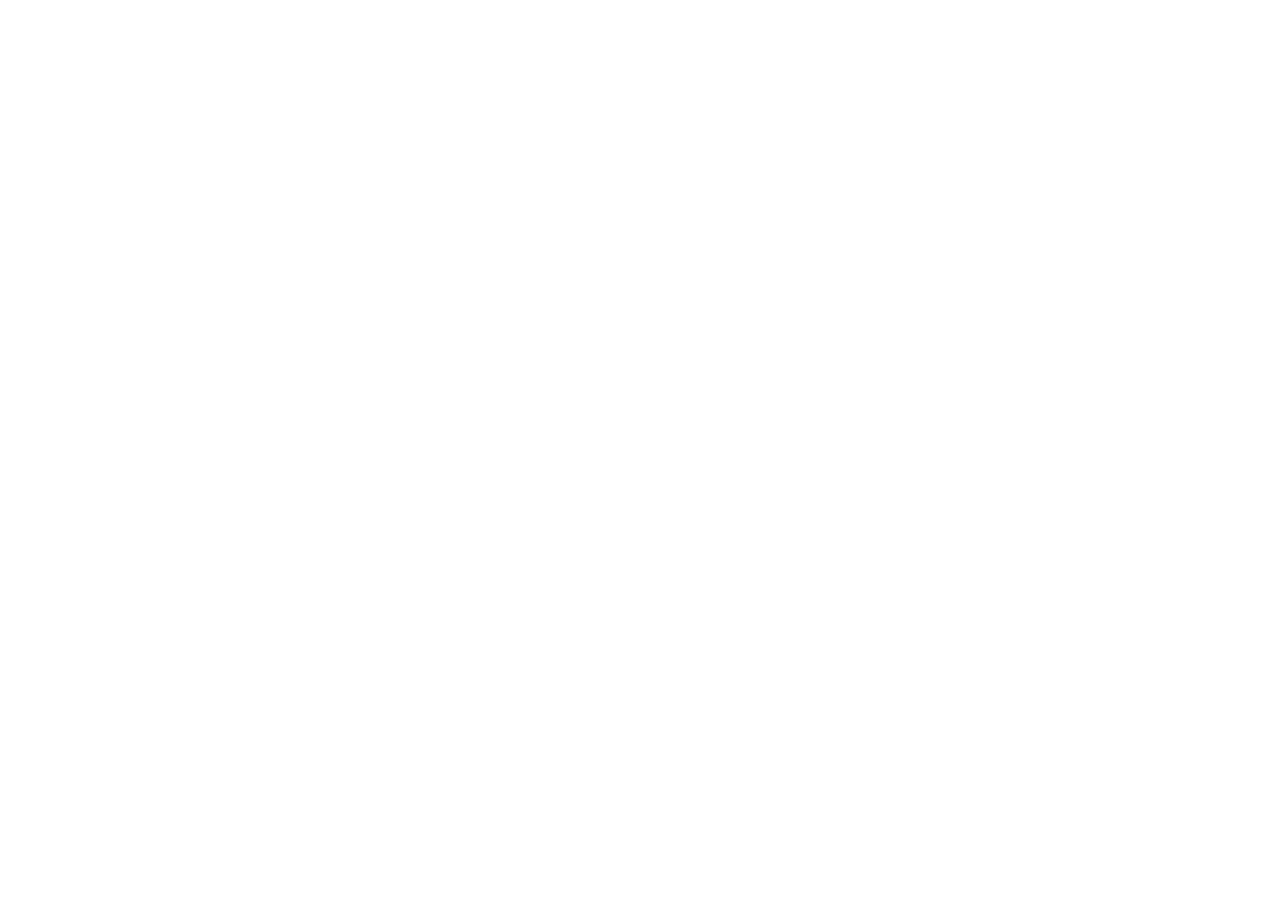
==== frontend/public/index.html @ dd6f4a45 "Renamed folders and added starter code" ====
<!DOCTYPE html>
<html>

<head>
  <meta charset="utf-8">
  <meta name="viewport" content="width=device-width, initial-scale=1">

  <meta name="description" content="Generate smart notes from YouTube lectures in just seconds.">
  <meta name="author" content="Pranav Wadhwa">
  <title>Lecture Noted</title>

  <script defer src="/__/firebase/8.3.1/firebase-app.js"></script>


</head>

<body>

</body>

</html>
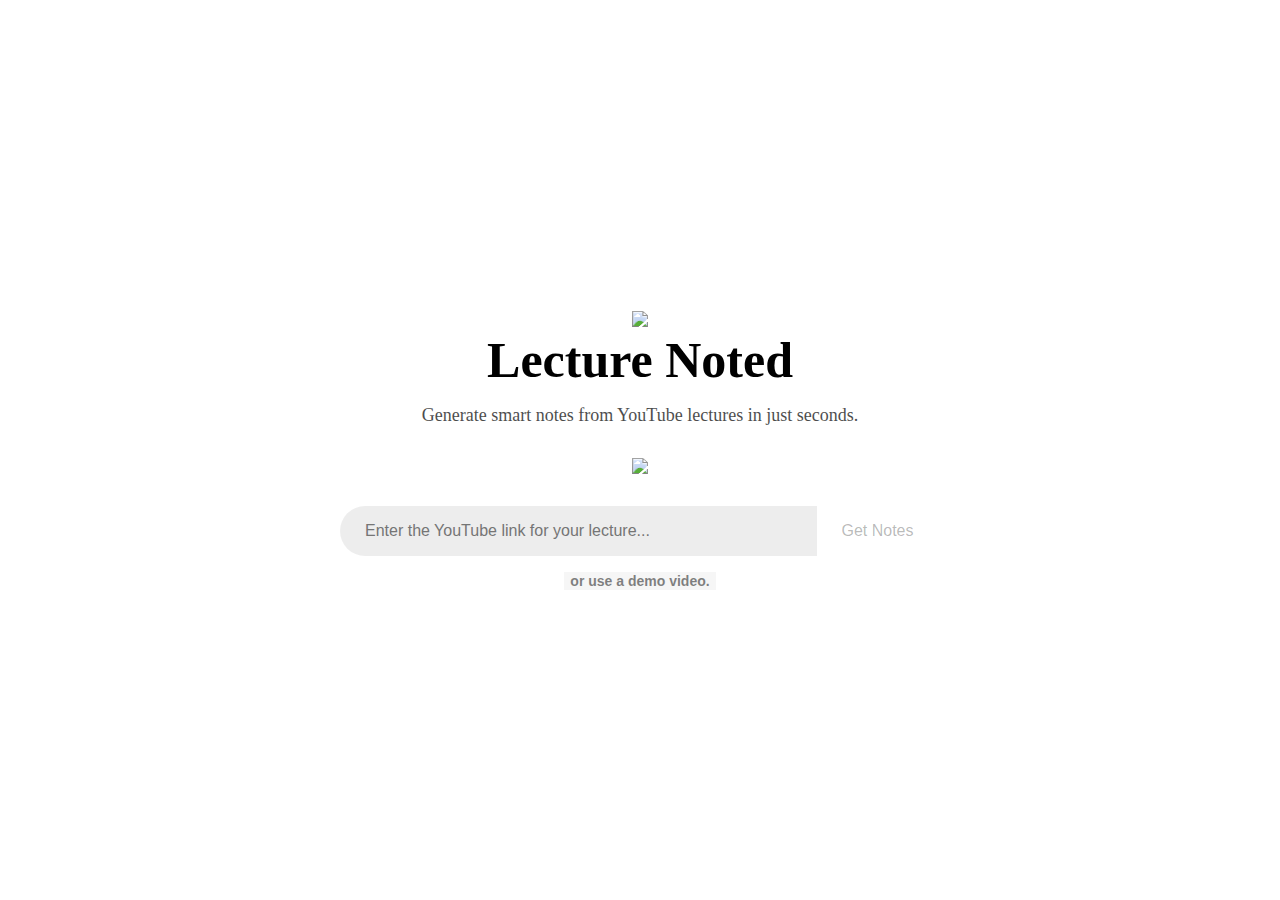
==== commit f3fd61af: "Merge branch 'main' of https://github.com/Pranav-Wadhwa/Lecture-Noted into main" ====
--- a/frontend/public/index.html
+++ b/frontend/public/index.html
@@ -11,10 +11,38 @@
 
   <script defer src="/__/firebase/8.3.1/firebase-app.js"></script>
 
+  <link rel="icon" type="image/svg+xml" href="assets/favicon.svg">
+  <link rel="icon" type="image/ico" href="assets/favicon.ico">
 
+  <link rel="stylesheet" href="styles/style.css">
+  <link rel="stylesheet" href="styles/landing.css">
 </head>
 
 <body>
+  <div class="Landing">
+    <a href="/" class="nav-link">
+      <img src="assets/logo.svg" />
+    </a>
+
+    <h1 class="Landing-title">Lecture Noted</h1>
+    <h2 class="Landing-subtitle">Generate smart notes from YouTube lectures in just seconds.</h2>
+
+    <img src="assets/landing-illustration.svg" class="Landing-img" />
+
+    <div class="Landing-inputContainer">
+      <input class="Landing-field" placeholder="Enter the YouTube link for your lecture..."/ id="text-field">
+
+      <button class="Landing-submit" id="go-btn">
+        Get Notes
+      </button>
+    </div>
+
+    <button class="Landing-demoButton" id="demo-btn">
+      or use a demo video.
+    </button>
+  </div>
+
+  <script src="scripts/landing.js"></script>
 
 </body>
 
--- a/frontend/public/styles/style.css
+++ b/frontend/public/styles/style.css
@@ -0,0 +1,59 @@
+/*
+
+  Styling:
+
+  font-family: 'Inter', sans-serif;
+
+  yellow (main): #DFB61F;
+
+  Tablet resize:
+  @media (max-width: 991px)
+
+  Mobile resize:
+  @media (max-width: 767px)
+
+ */
+
+@import url("https://fonts.googleapis.com/css2?family=Inter:wght@400;500;600;700&display=swap");
+
+:root {
+    --main: #dfb61f;
+}
+
+html {
+    font-family: "Inter", sans-serif;
+    margin: 0;
+    padding: 0;
+    border: 0;
+    font-weight: inherit;
+    font-style: inherit;
+    font-size: 100%;
+    font-family: inherit;
+    box-sizing: border-box;
+    height: 100%;
+}
+
+body {
+    height: 100%;
+    margin: 0;
+    padding: 0;
+}
+
+h1,
+h2,
+h3,
+h4,
+h5,
+h6,
+p,
+div,
+span,
+button,
+a {
+    margin: 0;
+    box-sizing: border-box;
+}
+button {
+    outline: none;
+    border: none;
+}--- a/frontend/public/styles/landing.css
+++ b/frontend/public/styles/landing.css
@@ -0,0 +1,82 @@
+.Landing {
+    width: 100%;
+    height: 100vh;
+    display: flex;
+    position: relative;
+    flex-direction: column;
+    justify-content: center;
+    align-items: center;
+    padding: 32px;
+}
+
+.Landing-title {
+    font-weight: 700;
+    font-size: 50px;
+    margin-bottom: 16px;
+}
+
+.Landing-subtitle {
+    font-weight: 500;
+    font-size: 18px;
+    opacity: 0.7;
+}
+
+.Landing-img {
+    max-height: 300px;
+    margin: 32px;
+}
+
+.Landing-inputContainer {
+    max-width: 600px;
+    width: 100%;
+    height: 50px;
+    display: flex;
+    align-self: center;
+}
+
+.Landing-field {
+    font-size: 16px;
+    flex: 1;
+    border-radius: 25px 0 0 25px;
+    border: none;
+    background: rgba(0, 0, 0, 0.07);
+    padding: 0 25px;
+    margin: 0;
+}
+
+.Landing-field:focus {
+    outline: none;
+}
+
+.Landing-submit {
+    font-size: 16px;
+    font-weight: 500;
+    background: var(--main);
+    flex: 0 0 125px;
+    margin-left: -2px;
+    border-radius: 0 25px 25px 0;
+    transition: all 0.3s;
+}
+
+
+.Landing-submit:disabled,
+.Landing-submit[disabled]{
+    background: var(--main-light);
+    cursor: auto;
+}
+
+.Landing-submit:not([disabled]):hover {
+    background: var(--main-dark);
+}
+
+.Landing-demoButton {
+    font-size: 14px;
+    opacity: 0.5;
+    font-weight: 600;
+    margin-top: 16px;
+    transition: all 0.3s;
+}
+
+.Landing-demoButton:hover {
+    opacity: 1;
+}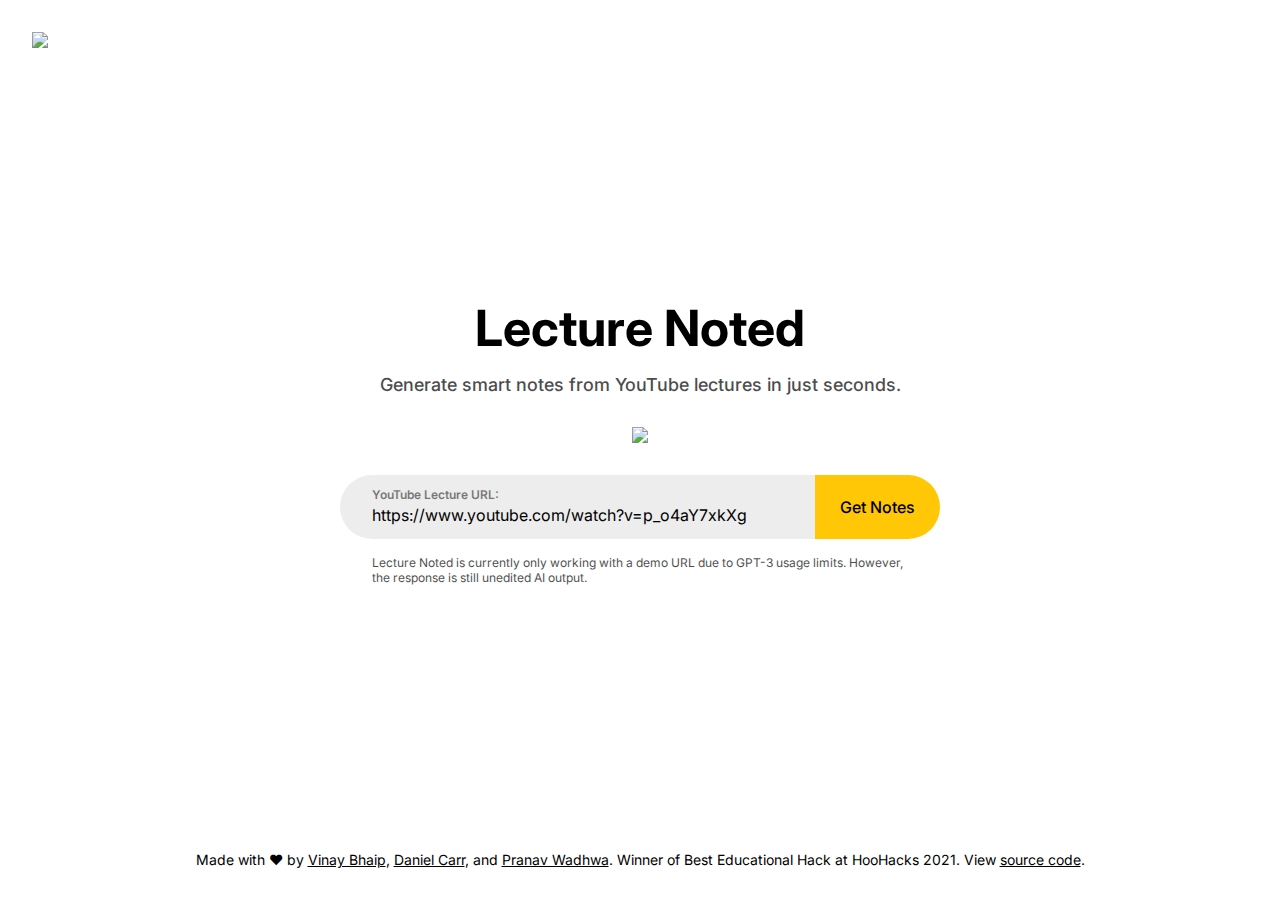
==== commit 8a47cdeb: "Post-hackathon frontend changes" ====
--- a/frontend/public/index.html
+++ b/frontend/public/index.html
@@ -24,22 +24,37 @@
       <img src="assets/logo.svg" />
     </a>
 
+    <div class="Landing-spacer"></div>
+
     <h1 class="Landing-title">Lecture Noted</h1>
     <h2 class="Landing-subtitle">Generate smart notes from YouTube lectures in just seconds.</h2>
 
     <img src="assets/landing-illustration.svg" class="Landing-img" />
 
     <div class="Landing-inputContainer">
-      <input class="Landing-field" placeholder="Enter the YouTube link for your lecture..."/ id="text-field">
+      <span class="Landing-label">YouTube Lecture URL:</span>
+
+      <input class="Landing-field" placeholder="Enter the YouTube link for your lecture..."/ id="text-field" disabled value="https://www.youtube.com/watch?v=p_o4aY7xkXg">
 
       <button class="Landing-submit" id="go-btn">
         Get Notes
       </button>
     </div>
 
-    <button class="Landing-demoButton" id="demo-btn">
+    <p class="Landing-info">
+      Lecture Noted is currently only working with a demo URL due to GPT-3 usage limits. However, the response is still unedited AI output.
+    </p>
+
+    <div class="Landing-spacer"></div>
+
+    <div class="Landing-footer">
+      Made with ♥ by <a href="https://vinaybhaip.com" target="_blank">Vinay Bhaip</a>, <a href="https://github.com/randomerz/" target="_blank">Daniel Carr</a>, and <a href="https://pranavwadhwa.com" target="_blank">Pranav Wadhwa</a>. Winner of Best Educational Hack at HooHacks 2021. View <a href="https://github.com/pranav-wadhwa/lecture-noted">source code</a>.
+    </div>
+
+    <!-- Removed because the demo video is the only one being used. -->
+    <!-- <button class="Landing-demoButton" id="demo-btn">
       or use a demo video.
-    </button>
+    </button> -->
   </div>
 
   <script src="scripts/landing.js"></script>
--- a/frontend/public/styles/style.css
+++ b/frontend/public/styles/style.css
@@ -4,7 +4,9 @@
 
   font-family: 'Inter', sans-serif;
 
-  yellow (main): #DFB61F;
+  yellow (main): #FFC706;
+  yellow-dark (main-dark): #EBB706;
+  yellow-light (main-light): #FFE385;
 
   Tablet resize:
   @media (max-width: 991px)
@@ -17,11 +19,12 @@
 @import url("https://fonts.googleapis.com/css2?family=Inter:wght@400;500;600;700&display=swap");
 
 :root {
-    --main: #dfb61f;
+    --main: #FFC706;
+    --main-dark: #EBB706;
+    --main-light: #FFE385;
 }
 
 html {
-    font-family: "Inter", sans-serif;
     margin: 0;
     padding: 0;
     border: 0;
@@ -37,6 +40,7 @@
     height: 100%;
     margin: 0;
     padding: 0;
+    font-family: 'Inter', sans-serif;
 }
 
 h1,
@@ -56,4 +60,23 @@
 button {
     outline: none;
     border: none;
+    cursor: pointer;
+    background: none;
+}
+
+* {
+    font-family: 'Inter', sans-serif;
+}
+
+.nav-link {
+    position: absolute;
+    top: 32px;
+    left: 32px;
+    height: 75px;
+}
+
+@media (max-width: 991px) {
+    .nav-link > img {
+        max-height: 44px;
+    }
 }--- a/frontend/public/styles/landing.css
+++ b/frontend/public/styles/landing.css
@@ -1,6 +1,6 @@
 .Landing {
     width: 100%;
-    height: 100vh;
+    min-height: 100vh;
     display: flex;
     position: relative;
     flex-direction: column;
@@ -22,26 +22,64 @@
 }
 
 .Landing-img {
-    max-height: 300px;
+    max-height: 250px;
     margin: 32px;
 }
 
 .Landing-inputContainer {
     max-width: 600px;
     width: 100%;
-    height: 50px;
+    height: 64px;
     display: flex;
     align-self: center;
+    position: relative;
 }
 
 .Landing-field {
     font-size: 16px;
     flex: 1;
-    border-radius: 25px 0 0 25px;
+    border-radius: 32px 0 0 32px;
     border: none;
     background: rgba(0, 0, 0, 0.07);
-    padding: 0 25px;
+    padding: 32px 32px 16px;
     margin: 0;
+    color: black;
+    -webkit-text-fill-color: #000000;
+    opacity: 1; 
+}
+
+.Landing-field[disabled]::placeholder {
+    color: rgba(0, 0, 0, 0.3);
+}
+
+.Landing-label {
+    position: absolute;
+    font-size: 12px;
+    left: 32px;
+    top: 12px;
+    font-weight: 600;
+    opacity: 0.5;
+}
+
+.Landing-info {
+    opacity: 0.7;
+    margin-top: 16px;
+    width: 100%;
+    max-width: 536px;
+    font-size: 12px;
+}
+
+.Landing-spacer {
+    flex: 1 0 64px;
+}
+
+.Landing-footer {
+    font-size: 14px;
+    text-align: center;
+}
+
+.Landing-footer > a {
+    color: black;
 }
 
 .Landing-field:focus {
@@ -54,7 +92,7 @@
     background: var(--main);
     flex: 0 0 125px;
     margin-left: -2px;
-    border-radius: 0 25px 25px 0;
+    border-radius: 0 32px 32px 0;
     transition: all 0.3s;
 }
 
@@ -79,4 +117,28 @@
 
 .Landing-demoButton:hover {
     opacity: 1;
+}
+
+@media (max-width: 767px) {
+
+    .Landing-inputContainer {
+        flex-direction: column;
+        height: auto;
+        max-width: 100%;
+    }
+
+    .Landing-field {
+        border-radius: 16px 16px 0 0;
+        padding: 32px 16px 16px;
+    }
+
+    .Landing-submit {
+        flex: 0 0 44px;
+        border-radius: 0 0 16px 16px;
+        margin: 0;
+    }
+
+    .Landing-label {
+        left: 16px;
+    }
 }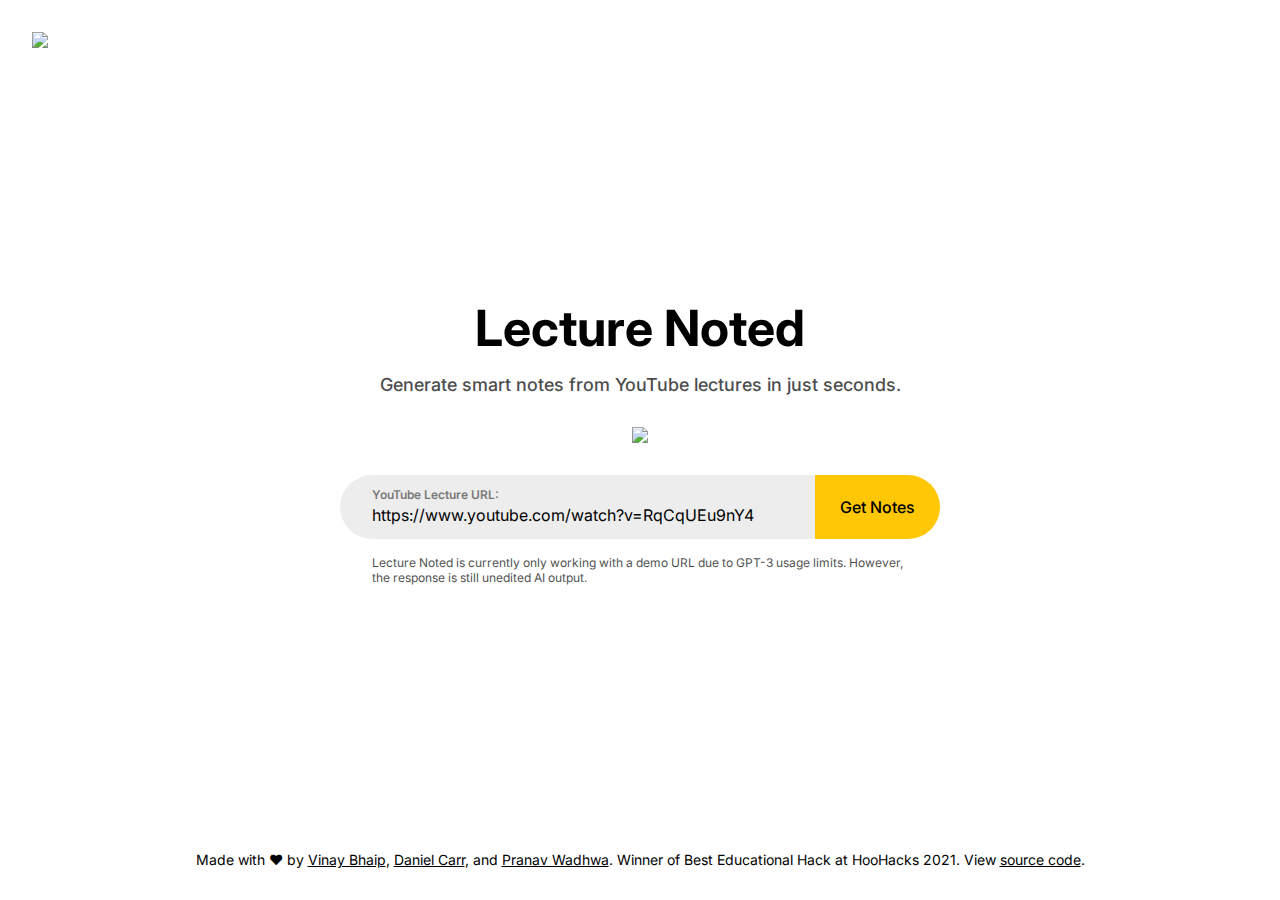
==== commit 3e30224c: "Post-hackathon - Fixed demo URL" ====
--- a/frontend/public/index.html
+++ b/frontend/public/index.html
@@ -34,7 +34,7 @@
     <div class="Landing-inputContainer">
       <span class="Landing-label">YouTube Lecture URL:</span>
 
-      <input class="Landing-field" placeholder="Enter the YouTube link for your lecture..."/ id="text-field" disabled value="https://www.youtube.com/watch?v=p_o4aY7xkXg">
+      <input class="Landing-field" placeholder="Enter the YouTube link for your lecture..."/ id="text-field" disabled value="https://www.youtube.com/watch?v=RqCqUEu9nY4">
 
       <button class="Landing-submit" id="go-btn">
         Get Notes
